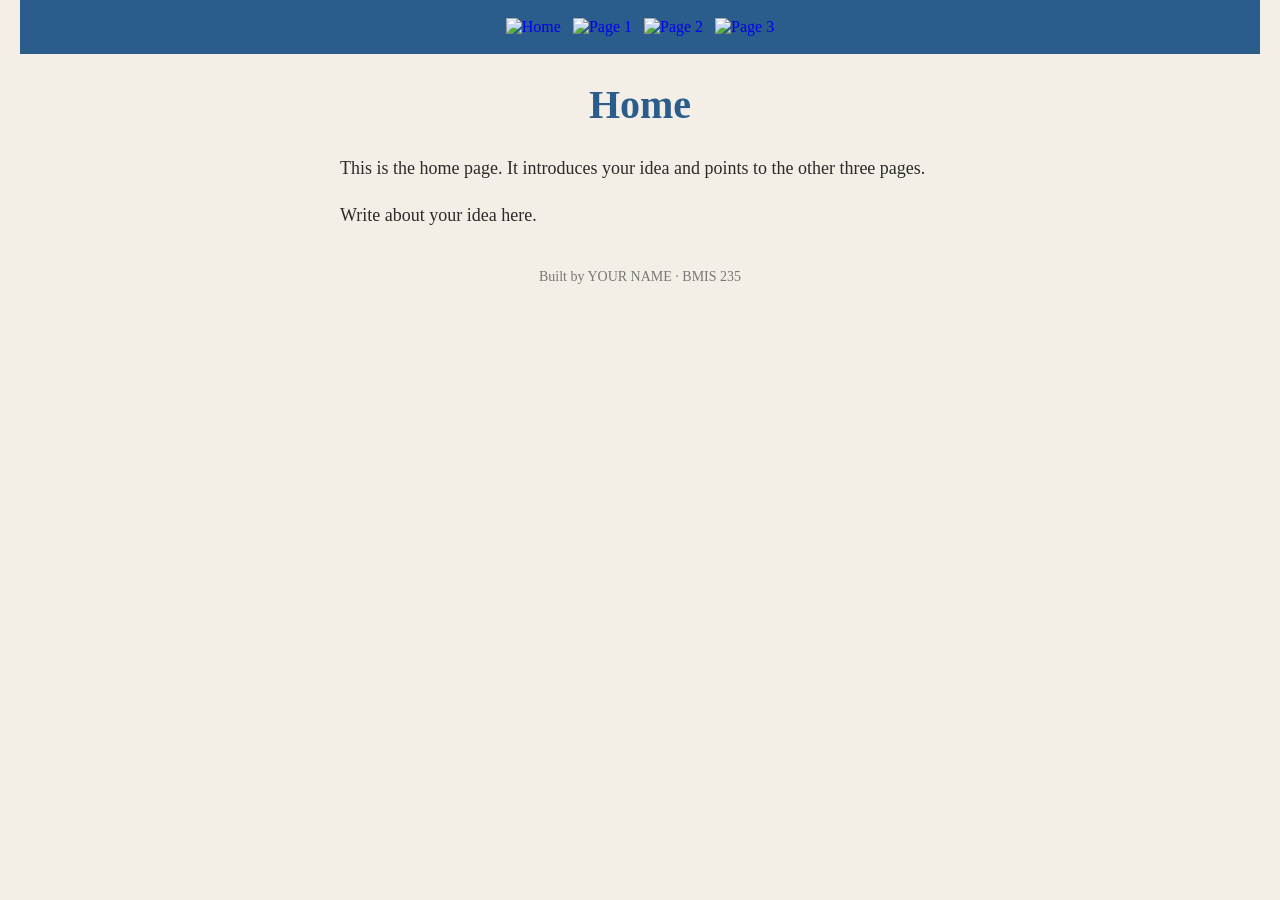
==== index.html @ 082e2f12 "Initial commit" ====
<!DOCTYPE html>
<!--
  Author: YOUR NAME
  GU username: YOUR-GU-USERNAME
  Course: BMIS 235 - HTML-3
-->
<html lang="en">
<head>
<meta charset="utf-8">
<meta name="author" content="YOUR NAME">
<title>Home</title>

<!-- this one line connects the page to the stylesheet -->
<link rel="stylesheet" href="styles.css">
</head>
<body>

<!-- ===== MENU ============================================================
     The menu is four links. Each link wraps an image instead of words.
     Build it once on this page, check that every link works,
     then copy the whole <nav> block and paste it over the menu on the
     other three pages, so every page has the exact same menu.
     ===================================================================== -->
<nav>
    <a href="index.html"><img src="img/home.png" alt="Home"></a>
    <a href="page1.html"><img src="img/page1.png" alt="Page 1"></a>
    <a href="page2.html"><img src="img/page2.png" alt="Page 2"></a>
    <a href="page3.html"><img src="img/page3.png" alt="Page 3"></a>
</nav>

<h1>Home</h1>
<p>This is the home page. It introduces your idea and points to the other three pages.</p>
<p>Write about your idea here.</p>

<!-- ===== SHOWCASE ======================================================
     This box is empty on purpose. In Part 7 you paste an interactive
     graphic BETWEEN the opening <div> and the closing </div> below.
     ===================================================================== -->
<div class="showcase"></div>

<!-- Footer: fill in your name -->
<footer>Built by YOUR NAME &middot; BMIS 235</footer>

</body>
</html>
---- styles.css ----
/* =====================================================================
   styles.css  ·  YOUR BRAND
   ---------------------------------------------------------------------
   This one file is your brand guide. Every page that links to it gets
   the same font, the same colors and the same spacing.
   Change a color here once, and every page changes.

   Use the same font and colors you picked for your Excel menu images,
   so the menu and the pages look like one brand.
   ===================================================================== */

body {
    font-family: Georgia, "Times New Roman", serif;
    background-color: #f4efe6;
    color: #2b2b2b;
    margin: 0;
    padding: 0 20px 40px 20px;
}

/* the menu at the top of every page */
nav {
    background-color: #2b5d8c;
    padding: 14px;
    text-align: center;
}

/* every image inside the menu is forced to the same height.
   If your images still look different sizes, their WIDTHS are
   different: go back to Excel and make every cell the same size. */
nav img {
    height: 50px;
    margin: 4px;
    vertical-align: middle;
}

/* no underline or border around the image links */
nav a {
    text-decoration: none;
}

h1 {
    color: #2b5d8c;
    text-align: center;
    font-size: 40px;
}

p {
    max-width: 600px;
    margin: 20px auto;
    font-size: 18px;
    line-height: 1.5;
}

footer {
    text-align: center;
    font-size: 14px;
    color: #777777;
    margin-top: 40px;
}
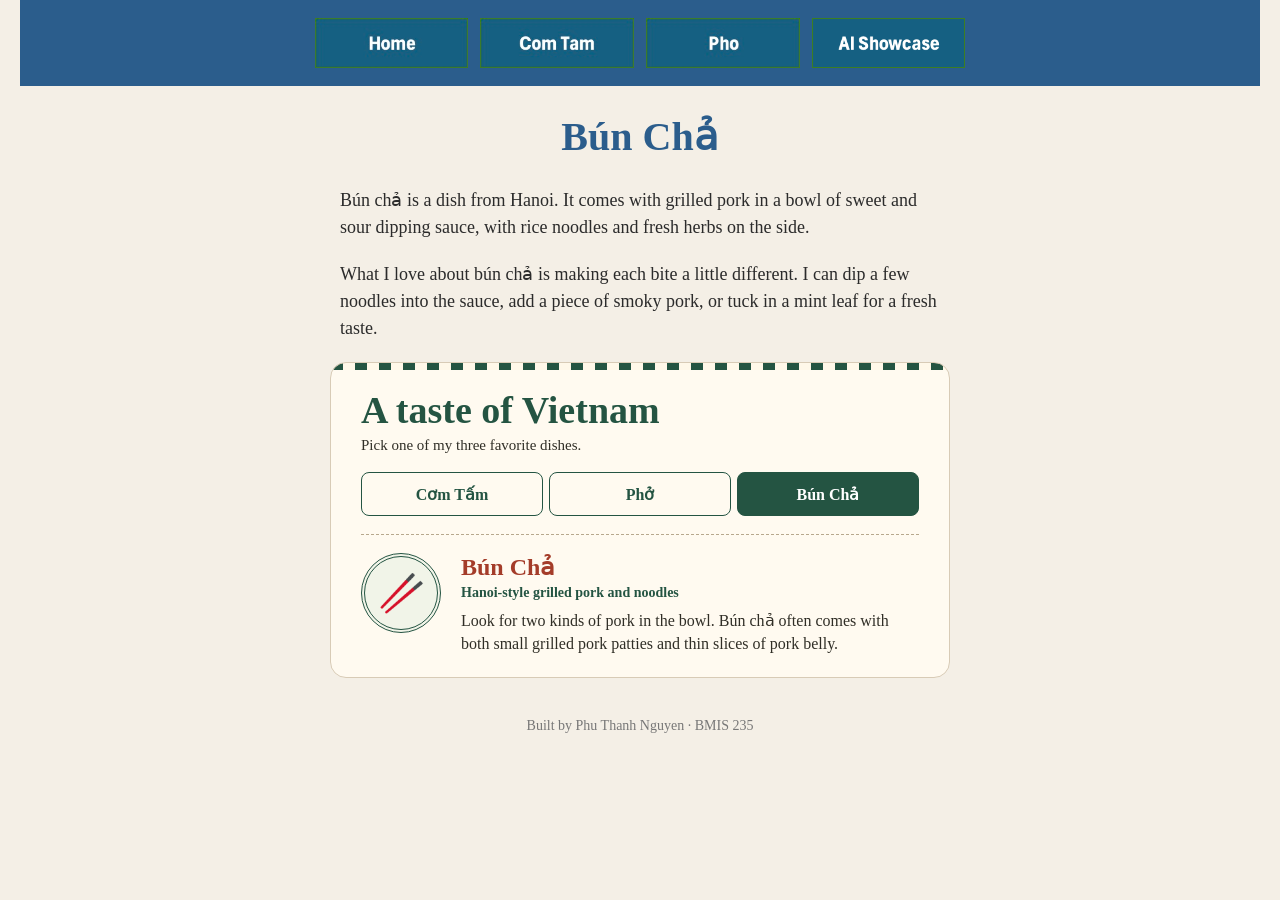
==== commit 41e45bd3: "Update index.html" ====
--- a/index.html
+++ b/index.html
@@ -1,45 +1,237 @@
 <!DOCTYPE html>
 <!--
-  Author: YOUR NAME
+  Author: Phu Thanh Nguyen
   GU username: YOUR-GU-USERNAME
   Course: BMIS 235 - HTML-3
 -->
 <html lang="en">
 <head>
-<meta charset="utf-8">
-<meta name="author" content="YOUR NAME">
-<title>Home</title>
-
-<!-- this one line connects the page to the stylesheet -->
-<link rel="stylesheet" href="styles.css">
+    <meta charset="utf-8">
+    <meta name="viewport" content="width=device-width, initial-scale=1">
+    <meta name="author" content="Phu Thanh Nguyen">
+    <title>Bún Chả | My Top 3 Vietnamese Dishes</title>
+    <link rel="stylesheet" href="styles.css">
 </head>
+
 <body>
-
-<!-- ===== MENU ============================================================
-     The menu is four links. Each link wraps an image instead of words.
-     Build it once on this page, check that every link works,
-     then copy the whole <nav> block and paste it over the menu on the
-     other three pages, so every page has the exact same menu.
-     ===================================================================== -->
-<nav>
-    <a href="index.html"><img src="img/home.png" alt="Home"></a>
-    <a href="page1.html"><img src="img/page1.png" alt="Page 1"></a>
-    <a href="page2.html"><img src="img/page2.png" alt="Page 2"></a>
-    <a href="page3.html"><img src="img/page3.png" alt="Page 3"></a>
-</nav>
-
-<h1>Home</h1>
-<p>This is the home page. It introduces your idea and points to the other three pages.</p>
-<p>Write about your idea here.</p>
-
-<!-- ===== SHOWCASE ======================================================
-     This box is empty on purpose. In Part 7 you paste an interactive
-     graphic BETWEEN the opening <div> and the closing </div> below.
-     ===================================================================== -->
-<div class="showcase"></div>
-
-<!-- Footer: fill in your name -->
-<footer>Built by YOUR NAME &middot; BMIS 235</footer>
-
+    <!-- Menu: Each image links to one page of the website. -->
+    <nav aria-label="Main menu">
+        <a href="index.html"><img src="img/home.png" alt="Home"></a>
+        <a href="page1.html"><img src="img/page1.png" alt="Cơm Tấm"></a>
+        <a href="page2.html"><img src="img/page2.png" alt="Phở"></a>
+        <a href="page3.html" aria-current="page"><img src="img/page3.png" alt="Bún Chả"></a>
+    </nav>
+
+    <main>
+        <h1>Bún Chả</h1>
+        <p>
+            Bún chả is a dish from Hanoi. It comes with grilled pork in a bowl
+            of sweet and sour dipping sauce, with rice noodles and fresh herbs
+            on the side.
+        </p>
+        <p>
+            What I love about bún chả is making each bite a little different.
+            I can dip a few noodles into the sauce, add a piece of smoky pork,
+            or tuck in a mint leaf for a fresh taste.
+        </p>
+
+        <div class="showcase">
+            <!-- HTML: Pick a dish to see its tasting card. -->
+            <section class="dish-menu" aria-label="My Vietnamese menu">
+                <h2 class="menu-title">A taste of Vietnam</h2>
+                <div class="menu-hint">Pick one of my three favorite dishes.</div>
+
+                <div class="dish-buttons" role="group" aria-label="Choose a dish">
+                    <button type="button" aria-controls="card-com-tam" aria-pressed="false">
+                        Cơm Tấm
+                    </button>
+                    <button type="button" aria-controls="card-pho" aria-pressed="false">
+                        Phở
+                    </button>
+                    <button type="button" aria-controls="card-bun-cha" aria-pressed="true">
+                        Bún Chả
+                    </button>
+                </div>
+
+                <div aria-live="polite" aria-atomic="true">
+                    <div class="dish-card" id="card-com-tam" hidden>
+                        <span class="dish-plate" aria-hidden="true">🍚</span>
+                        <div>
+                            <h3 class="dish-name">Cơm Tấm</h3>
+                            <div class="dish-subtitle">Saigon-style broken rice</div>
+                            <div class="dish-fact">
+                                Look closely at the rice. The grains are small because
+                                they broke during milling. That is what gives cơm tấm
+                                its name and texture.
+                            </div>
+                        </div>
+                    </div>
+
+                    <div class="dish-card" id="card-pho" hidden>
+                        <span class="dish-plate" aria-hidden="true">🍜</span>
+                        <div>
+                            <h3 class="dish-name">Phở</h3>
+                            <div class="dish-subtitle">Vietnamese noodle soup</div>
+                            <div class="dish-fact">
+                                Try a spoonful of broth before adding herbs.
+                                In beef phở, you can often smell star anise and
+                                cinnamon in the steam.
+                            </div>
+                        </div>
+                    </div>
+
+                    <div class="dish-card" id="card-bun-cha">
+                        <span class="dish-plate" aria-hidden="true">🥢</span>
+                        <div>
+                            <h3 class="dish-name">Bún Chả</h3>
+                            <div class="dish-subtitle">Hanoi-style grilled pork and noodles</div>
+                            <div class="dish-fact">
+                                Look for two kinds of pork in the bowl. Bún chả often
+                                comes with both small grilled pork patties and thin
+                                slices of pork belly.
+                            </div>
+                        </div>
+                    </div>
+                </div>
+            </section>
+
+            <!-- CSS: Give the graphic a striped edge and green-rimmed plates. -->
+            <style>
+                .showcase .dish-menu {
+                    --herb: #245442;
+                    --chili: #a43c29;
+                    box-sizing: border-box;
+                    width: 100%;
+                    max-width: 620px;
+                    max-height: 480px;
+                    overflow: auto;
+                    margin: 0 auto;
+                    padding: 26px clamp(14px, 4vw, 30px) 22px;
+                    border: 1px solid #d8cbb6;
+                    border-radius: 16px;
+                    background:
+                        repeating-linear-gradient(90deg, var(--herb) 0 12px, #fff8e9 12px 24px)
+                        top / 100% 7px no-repeat,
+                        #fffaf0;
+                    color: #302e26;
+                    font-family: inherit;
+                    text-align: left;
+                }
+
+                .showcase .menu-title {
+                    margin: 0;
+                    color: var(--herb);
+                    font-size: clamp(26px, 5vw, 38px);
+                    line-height: 1.15;
+                }
+
+                .showcase .menu-hint {
+                    margin-top: 5px;
+                    font-size: 15px;
+                }
+
+                .showcase .dish-buttons {
+                    display: grid;
+                    grid-template-columns: repeat(3, minmax(0, 1fr));
+                    gap: 6px;
+                    margin: 18px 0;
+                }
+
+                .showcase .dish-buttons button {
+                    min-height: 44px;
+                    padding: 6px 3px;
+                    border: 1px solid var(--herb);
+                    border-radius: 8px;
+                    background: transparent;
+                    color: var(--herb);
+                    font: inherit;
+                    font-weight: bold;
+                    cursor: pointer;
+                }
+
+                .showcase .dish-buttons button:hover {
+                    background: #e5eddf;
+                }
+
+                .showcase .dish-buttons button[aria-pressed="true"] {
+                    background: var(--herb);
+                    color: white;
+                }
+
+                .showcase .dish-buttons button:focus-visible {
+                    outline: 3px solid var(--chili);
+                    outline-offset: 2px;
+                }
+
+                .showcase .dish-card {
+                    display: grid;
+                    grid-template-columns: auto minmax(0, 1fr);
+                    align-items: start;
+                    gap: clamp(10px, 3vw, 20px);
+                    padding-top: 18px;
+                    border-top: 1px dashed #b7a88d;
+                }
+
+                .showcase .dish-card[hidden] {
+                    display: none;
+                }
+
+                .showcase .dish-plate {
+                    display: grid;
+                    place-items: center;
+                    width: clamp(44px, 10vw, 72px);
+                    aspect-ratio: 1;
+                    border: 4px double var(--herb);
+                    border-radius: 50%;
+                    background: #f1f4e8;
+                    font-size: clamp(24px, 5vw, 38px);
+                }
+
+                .showcase .dish-name {
+                    margin: 0;
+                    color: var(--chili);
+                    font-size: 24px;
+                    line-height: 1.2;
+                }
+
+                .showcase .dish-subtitle {
+                    margin: 3px 0 8px;
+                    color: var(--herb);
+                    font-size: 14px;
+                    font-weight: bold;
+                }
+
+                .showcase .dish-fact {
+                    font-size: 16px;
+                    line-height: 1.45;
+                }
+            </style>
+
+            <!-- JavaScript: Show the card that matches the button you click. -->
+            <script>
+                {
+                    const showcase = document.currentScript.closest(".showcase");
+                    const buttons = showcase.querySelectorAll(".dish-buttons button");
+                    const cards = showcase.querySelectorAll(".dish-card");
+
+                    for (const button of buttons) {
+                        button.addEventListener("click", function () {
+                            const chosenCard = button.getAttribute("aria-controls");
+
+                            for (const card of cards) {
+                                card.hidden = card.id !== chosenCard;
+                            }
+
+                            for (const item of buttons) {
+                                item.setAttribute("aria-pressed", item === button);
+                            }
+                        });
+                    }
+                }
+            </script>
+        </div>
+    </main>
+
+    <footer>Built by Phu Thanh Nguyen &middot; BMIS 235</footer>
 </body>
 </html>
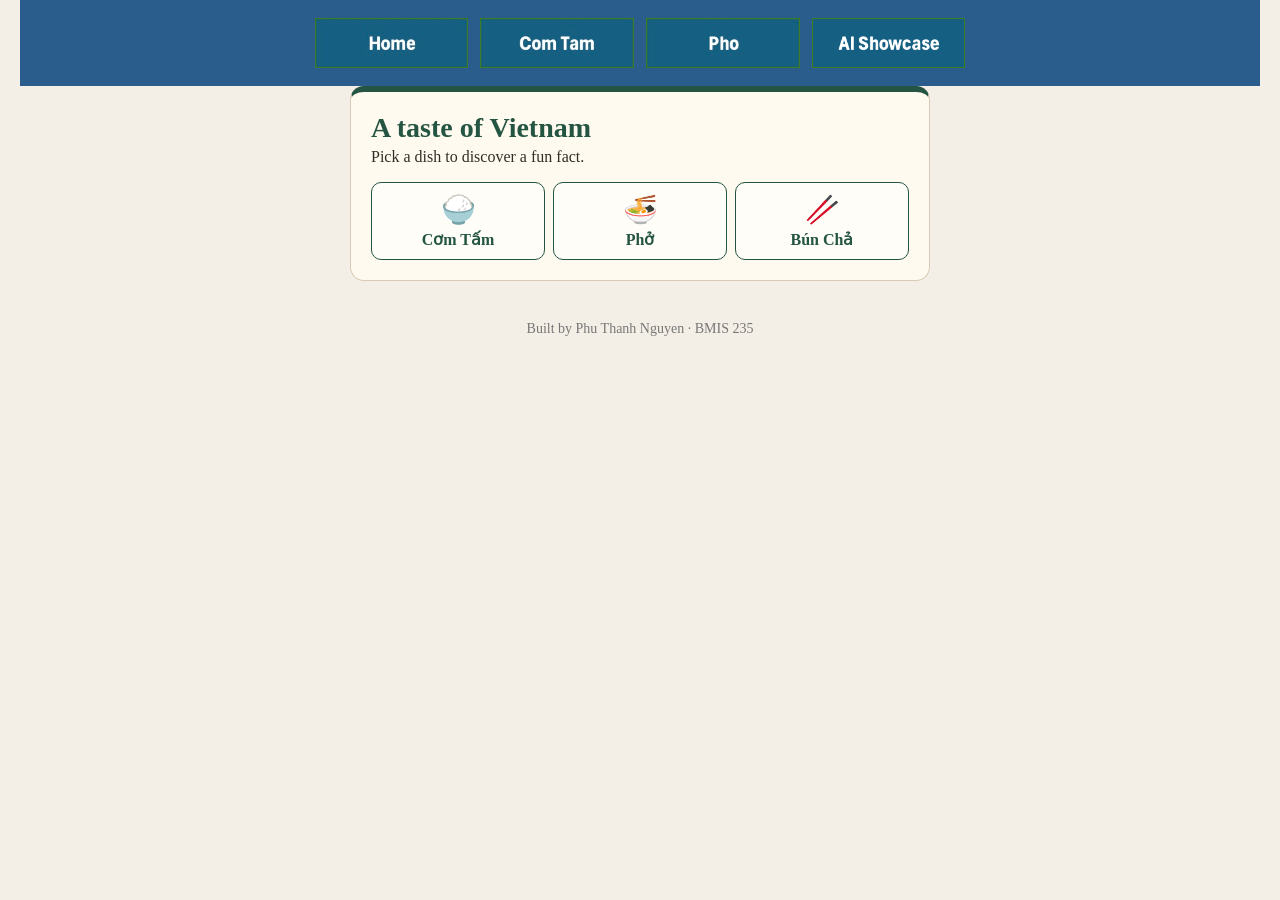
==== commit d31ad1ea: "Update index.html" ====
--- a/index.html
+++ b/index.html
@@ -9,110 +9,67 @@
     <meta charset="utf-8">
     <meta name="viewport" content="width=device-width, initial-scale=1">
     <meta name="author" content="Phu Thanh Nguyen">
-    <title>Bún Chả | My Top 3 Vietnamese Dishes</title>
+    <title>My Top 3 Vietnamese Dishes</title>
     <link rel="stylesheet" href="styles.css">
 </head>
+<body>
 
-<body>
-    <!-- Menu: Each image links to one page of the website. -->
+    <!-- Menu: Each image links to one page. -->
     <nav aria-label="Main menu">
         <a href="index.html"><img src="img/home.png" alt="Home"></a>
         <a href="page1.html"><img src="img/page1.png" alt="Cơm Tấm"></a>
         <a href="page2.html"><img src="img/page2.png" alt="Phở"></a>
-        <a href="page3.html" aria-current="page"><img src="img/page3.png" alt="Bún Chả"></a>
+        <a href="page3.html"><img src="img/page3.png" alt="Bún Chả"></a>
     </nav>
 
     <main>
-        <h1>Bún Chả</h1>
-        <p>
-            Bún chả is a dish from Hanoi. It comes with grilled pork in a bowl
-            of sweet and sour dipping sauce, with rice noodles and fresh herbs
-            on the side.
-        </p>
-        <p>
-            What I love about bún chả is making each bite a little different.
-            I can dip a few noodles into the sauce, add a piece of smoky pork,
-            or tuck in a mint leaf for a fresh taste.
-        </p>
+        <div class="showcase">
 
-        <div class="showcase">
-            <!-- HTML: Pick a dish to see its tasting card. -->
-            <section class="dish-menu" aria-label="My Vietnamese menu">
+            <!-- HTML: Choose a dish to reveal a fun fact. -->
+            <section class="dish-menu">
                 <h2 class="menu-title">A taste of Vietnam</h2>
-                <div class="menu-hint">Pick one of my three favorite dishes.</div>
+                <div class="menu-hint">Pick a dish to discover a fun fact.</div>
 
                 <div class="dish-buttons" role="group" aria-label="Choose a dish">
-                    <button type="button" aria-controls="card-com-tam" aria-pressed="false">
+                    <button type="button" aria-pressed="false"
+                            aria-controls="dish-fact"
+                            data-fact="Cơm tấm means broken rice. The small grains give this Saigon favorite its name.">
+                        <span class="dish-icon" aria-hidden="true">🍚</span>
                         Cơm Tấm
                     </button>
-                    <button type="button" aria-controls="card-pho" aria-pressed="false">
+
+                    <button type="button" aria-pressed="false"
+                            aria-controls="dish-fact"
+                            data-fact="That warm smell rising from a bowl of beef phở often comes from star anise and cinnamon in the broth.">
+                        <span class="dish-icon" aria-hidden="true">🍜</span>
                         Phở
                     </button>
-                    <button type="button" aria-controls="card-bun-cha" aria-pressed="true">
+
+                    <button type="button" aria-pressed="false"
+                            aria-controls="dish-fact"
+                            data-fact="A bowl of bún chả often has two kinds of grilled pork. Look for small pork patties and thin slices of pork belly.">
+                        <span class="dish-icon" aria-hidden="true">🥢</span>
                         Bún Chả
                     </button>
                 </div>
 
-                <div aria-live="polite" aria-atomic="true">
-                    <div class="dish-card" id="card-com-tam" hidden>
-                        <span class="dish-plate" aria-hidden="true">🍚</span>
-                        <div>
-                            <h3 class="dish-name">Cơm Tấm</h3>
-                            <div class="dish-subtitle">Saigon-style broken rice</div>
-                            <div class="dish-fact">
-                                Look closely at the rice. The grains are small because
-                                they broke during milling. That is what gives cơm tấm
-                                its name and texture.
-                            </div>
-                        </div>
-                    </div>
-
-                    <div class="dish-card" id="card-pho" hidden>
-                        <span class="dish-plate" aria-hidden="true">🍜</span>
-                        <div>
-                            <h3 class="dish-name">Phở</h3>
-                            <div class="dish-subtitle">Vietnamese noodle soup</div>
-                            <div class="dish-fact">
-                                Try a spoonful of broth before adding herbs.
-                                In beef phở, you can often smell star anise and
-                                cinnamon in the steam.
-                            </div>
-                        </div>
-                    </div>
-
-                    <div class="dish-card" id="card-bun-cha">
-                        <span class="dish-plate" aria-hidden="true">🥢</span>
-                        <div>
-                            <h3 class="dish-name">Bún Chả</h3>
-                            <div class="dish-subtitle">Hanoi-style grilled pork and noodles</div>
-                            <div class="dish-fact">
-                                Look for two kinds of pork in the bowl. Bún chả often
-                                comes with both small grilled pork patties and thin
-                                slices of pork belly.
-                            </div>
-                        </div>
-                    </div>
-                </div>
+                <div id="dish-fact" class="dish-fact" role="status"></div>
             </section>
 
-            <!-- CSS: Give the graphic a striped edge and green-rimmed plates. -->
+            <!-- CSS: Style the menu card, dish buttons, and selected fact. -->
             <style>
                 .showcase .dish-menu {
-                    --herb: #245442;
-                    --chili: #a43c29;
                     box-sizing: border-box;
                     width: 100%;
-                    max-width: 620px;
+                    max-width: 580px;
                     max-height: 480px;
                     overflow: auto;
                     margin: 0 auto;
-                    padding: 26px clamp(14px, 4vw, 30px) 22px;
+                    padding: 20px;
                     border: 1px solid #d8cbb6;
-                    border-radius: 16px;
-                    background:
-                        repeating-linear-gradient(90deg, var(--herb) 0 12px, #fff8e9 12px 24px)
-                        top / 100% 7px no-repeat,
-                        #fffaf0;
+                    border-top: 6px solid #245442;
+                    border-radius: 14px;
+                    background: #fffaf0;
                     color: #302e26;
                     font-family: inherit;
                     text-align: left;
@@ -120,33 +77,35 @@
 
                 .showcase .menu-title {
                     margin: 0;
-                    color: var(--herb);
-                    font-size: clamp(26px, 5vw, 38px);
-                    line-height: 1.15;
+                    color: #245442;
+                    font-size: 28px;
                 }
 
                 .showcase .menu-hint {
-                    margin-top: 5px;
-                    font-size: 15px;
+                    margin: 4px 0 16px;
                 }
 
                 .showcase .dish-buttons {
                     display: grid;
                     grid-template-columns: repeat(3, minmax(0, 1fr));
-                    gap: 6px;
-                    margin: 18px 0;
+                    gap: 8px;
                 }
 
                 .showcase .dish-buttons button {
-                    min-height: 44px;
-                    padding: 6px 3px;
-                    border: 1px solid var(--herb);
-                    border-radius: 8px;
-                    background: transparent;
-                    color: var(--herb);
+                    padding: 10px 4px;
+                    border: 1px solid #245442;
+                    border-radius: 10px;
+                    background: #fffdf8;
+                    color: #245442;
                     font: inherit;
                     font-weight: bold;
                     cursor: pointer;
+                }
+
+                .showcase .dish-icon {
+                    display: block;
+                    margin-bottom: 4px;
+                    font-size: 28px;
                 }
 
                 .showcase .dish-buttons button:hover {
@@ -154,84 +113,43 @@
                 }
 
                 .showcase .dish-buttons button[aria-pressed="true"] {
-                    background: var(--herb);
+                    background: #245442;
                     color: white;
                 }
 
                 .showcase .dish-buttons button:focus-visible {
-                    outline: 3px solid var(--chili);
+                    outline: 3px solid #a43c29;
                     outline-offset: 2px;
                 }
 
-                .showcase .dish-card {
-                    display: grid;
-                    grid-template-columns: auto minmax(0, 1fr);
-                    align-items: start;
-                    gap: clamp(10px, 3vw, 20px);
-                    padding-top: 18px;
-                    border-top: 1px dashed #b7a88d;
-                }
-
-                .showcase .dish-card[hidden] {
-                    display: none;
-                }
-
-                .showcase .dish-plate {
-                    display: grid;
-                    place-items: center;
-                    width: clamp(44px, 10vw, 72px);
-                    aspect-ratio: 1;
-                    border: 4px double var(--herb);
-                    border-radius: 50%;
-                    background: #f1f4e8;
-                    font-size: clamp(24px, 5vw, 38px);
-                }
-
-                .showcase .dish-name {
-                    margin: 0;
-                    color: var(--chili);
-                    font-size: 24px;
-                    line-height: 1.2;
-                }
-
-                .showcase .dish-subtitle {
-                    margin: 3px 0 8px;
-                    color: var(--herb);
-                    font-size: 14px;
-                    font-weight: bold;
-                }
-
-                .showcase .dish-fact {
-                    font-size: 16px;
-                    line-height: 1.45;
+                .showcase .dish-fact:not(:empty) {
+                    margin-top: 16px;
+                    padding: 4px 0 4px 12px;
+                    border-left: 3px solid #a43c29;
+                    line-height: 1.5;
                 }
             </style>
 
-            <!-- JavaScript: Show the card that matches the button you click. -->
+            <!-- JavaScript: Show the chosen fact and highlight its button. -->
             <script>
-                {
-                    const showcase = document.currentScript.closest(".showcase");
-                    const buttons = showcase.querySelectorAll(".dish-buttons button");
-                    const cards = showcase.querySelectorAll(".dish-card");
+                const dishButtons = document.querySelectorAll(".showcase .dish-buttons button");
+                const factBox = document.getElementById("dish-fact");
 
-                    for (const button of buttons) {
-                        button.addEventListener("click", function () {
-                            const chosenCard = button.getAttribute("aria-controls");
+                for (const button of dishButtons) {
+                    button.addEventListener("click", function () {
+                        factBox.textContent = button.dataset.fact;
 
-                            for (const card of cards) {
-                                card.hidden = card.id !== chosenCard;
-                            }
-
-                            for (const item of buttons) {
-                                item.setAttribute("aria-pressed", item === button);
-                            }
-                        });
-                    }
+                        for (const item of dishButtons) {
+                            item.setAttribute("aria-pressed", item === button);
+                        }
+                    });
                 }
             </script>
+
         </div>
     </main>
 
     <footer>Built by Phu Thanh Nguyen &middot; BMIS 235</footer>
+
 </body>
 </html>
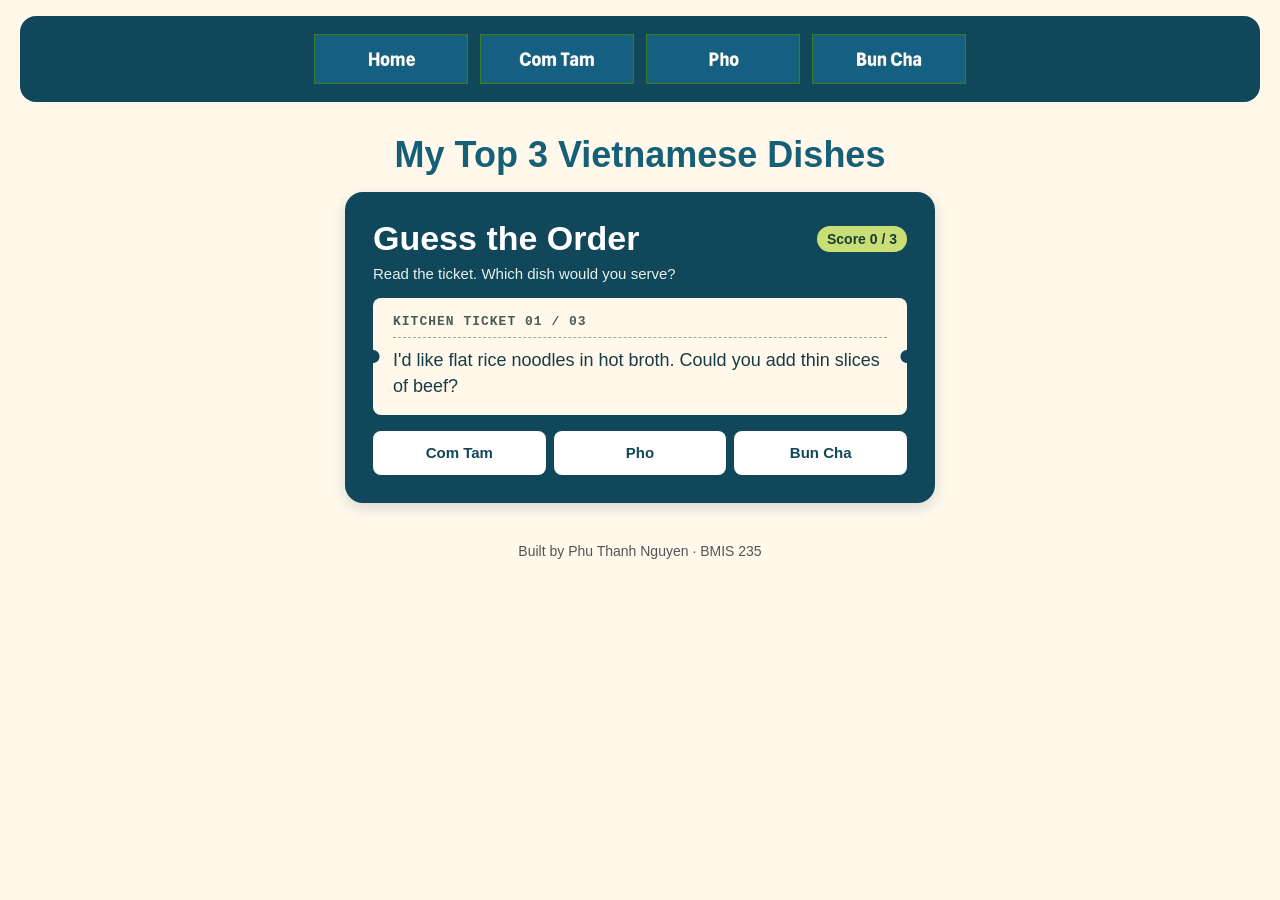
==== commit 157e8f24: "Update index.html" ====
--- a/index.html
+++ b/index.html
@@ -1,148 +1,297 @@
 <!DOCTYPE html>
 <!--
-  Author: Phu Thanh Nguyen
-  GU username: YOUR-GU-USERNAME
-  Course: BMIS 235 - HTML-3
+    Author: Phu Thanh Nguyen
+    GU username: YOUR-GU-USERNAME
+    Course: BMIS 235 - HTML-3
 -->
 <html lang="en">
 <head>
     <meta charset="utf-8">
     <meta name="viewport" content="width=device-width, initial-scale=1">
     <meta name="author" content="Phu Thanh Nguyen">
-    <title>My Top 3 Vietnamese Dishes</title>
+    <title>Home | My Top 3 Vietnamese Dishes</title>
     <link rel="stylesheet" href="styles.css">
 </head>
 <body>
 
     <!-- Menu: Each image links to one page. -->
     <nav aria-label="Main menu">
-        <a href="index.html"><img src="img/home.png" alt="Home"></a>
-        <a href="page1.html"><img src="img/page1.png" alt="Cơm Tấm"></a>
-        <a href="page2.html"><img src="img/page2.png" alt="Phở"></a>
-        <a href="page3.html"><img src="img/page3.png" alt="Bún Chả"></a>
+        <a href="index.html" aria-current="page"><img src="img/home.png" alt="Home"></a>
+        <a href="page1.html"><img src="img/page1.png" alt="Com Tam"></a>
+        <a href="page2.html"><img src="img/page2.png" alt="Pho"></a>
+        <a href="page3.html"><img src="img/page3.png" alt="Bun Cha"></a>
     </nav>
 
     <main>
+        <h1>My Top 3 Vietnamese Dishes</h1>
+
         <div class="showcase">
 
-            <!-- HTML: Choose a dish to reveal a fun fact. -->
-            <section class="dish-menu">
-                <h2 class="menu-title">A taste of Vietnam</h2>
-                <div class="menu-hint">Pick a dish to discover a fun fact.</div>
-
-                <div class="dish-buttons" role="group" aria-label="Choose a dish">
-                    <button type="button" aria-pressed="false"
-                            aria-controls="dish-fact"
-                            data-fact="Cơm tấm means broken rice. The small grains give this Saigon favorite its name.">
-                        <span class="dish-icon" aria-hidden="true">🍚</span>
-                        Cơm Tấm
-                    </button>
-
-                    <button type="button" aria-pressed="false"
-                            aria-controls="dish-fact"
-                            data-fact="That warm smell rising from a bowl of beef phở often comes from star anise and cinnamon in the broth.">
-                        <span class="dish-icon" aria-hidden="true">🍜</span>
-                        Phở
-                    </button>
-
-                    <button type="button" aria-pressed="false"
-                            aria-controls="dish-fact"
-                            data-fact="A bowl of bún chả often has two kinds of grilled pork. Look for small pork patties and thin slices of pork belly.">
-                        <span class="dish-icon" aria-hidden="true">🥢</span>
-                        Bún Chả
-                    </button>
+            <!-- HTML: Read the kitchen ticket and choose the dish to serve. -->
+            <section class="order-game" aria-labelledby="game-title">
+                <div class="game-top">
+                    <h2 class="game-title" id="game-title">Guess the Order</h2>
+                    <span class="game-score">Score 0 / 3</span>
                 </div>
 
-                <div id="dish-fact" class="dish-fact" role="status"></div>
+                <div class="game-hint">Read the ticket. Which dish would you serve?</div>
+
+                <div class="game-ticket">
+                    <div class="ticket-number">Kitchen ticket 01 / 03</div>
+                    <div class="ticket-clue" id="ticket-clue"></div>
+                </div>
+
+                <div class="game-choices" role="group" aria-label="Choose a dish"
+                     aria-describedby="ticket-clue">
+                    <button type="button" value="Com Tam">Com Tam</button>
+                    <button type="button" value="Pho">Pho</button>
+                    <button type="button" value="Bun Cha">Bun Cha</button>
+                </div>
+
+                <div class="game-message" role="status"></div>
+                <button type="button" class="game-next" hidden>Next ticket &rarr;</button>
             </section>
 
-            <!-- CSS: Style the menu card, dish buttons, and selected fact. -->
+            <!-- CSS: Give the game a teal background and a cream paper ticket. -->
             <style>
-                .showcase .dish-menu {
+                .showcase .order-game {
                     box-sizing: border-box;
                     width: 100%;
-                    max-width: 580px;
+                    max-width: 590px;
                     max-height: 480px;
                     overflow: auto;
                     margin: 0 auto;
-                    padding: 20px;
-                    border: 1px solid #d8cbb6;
-                    border-top: 6px solid #245442;
-                    border-radius: 14px;
-                    background: #fffaf0;
-                    color: #302e26;
-                    font-family: inherit;
+                    padding: clamp(16px, 4vw, 28px);
+                    border-radius: 18px;
+                    background: #10475a;
+                    color: white;
+                    font-family: Arial, Helvetica, sans-serif;
                     text-align: left;
-                }
-
-                .showcase .menu-title {
+                    box-shadow: 0 5px 14px rgba(16, 71, 90, 0.16);
+                }
+
+                .showcase .game-top {
+                    display: flex;
+                    align-items: center;
+                    justify-content: space-between;
+                    flex-wrap: wrap;
+                    gap: 8px;
+                }
+
+                .showcase .game-title {
                     margin: 0;
-                    color: #245442;
-                    font-size: 28px;
-                }
-
-                .showcase .menu-hint {
-                    margin: 4px 0 16px;
-                }
-
-                .showcase .dish-buttons {
+                    color: white;
+                    font-size: clamp(24px, 5vw, 34px);
+                    line-height: 1.1;
+                }
+
+                .showcase .game-score {
+                    padding: 5px 10px;
+                    border-radius: 20px;
+                    background: #c9df75;
+                    color: #173c36;
+                    font-size: 14px;
+                    font-weight: bold;
+                }
+
+                .showcase .game-hint {
+                    margin-top: 8px;
+                    color: #e5f0ee;
+                    font-size: 15px;
+                }
+
+                .showcase .game-ticket {
+                    margin: 16px 0;
+                    padding: 16px 20px;
+                    border-radius: 8px;
+                    background:
+                        radial-gradient(circle at left center, #10475a 6px, transparent 7px),
+                        radial-gradient(circle at right center, #10475a 6px, transparent 7px),
+                        #fff8eb;
+                    color: #173c45;
+                }
+
+                .showcase .ticket-number {
+                    padding-bottom: 8px;
+                    border-bottom: 1px dashed #9caa98;
+                    color: #475d54;
+                    font: bold 13px "Courier New", monospace;
+                    letter-spacing: 1px;
+                    text-transform: uppercase;
+                }
+
+                .showcase .ticket-clue {
+                    margin-top: 10px;
+                    font-size: 18px;
+                    line-height: 1.4;
+                }
+
+                .showcase .game-choices {
                     display: grid;
                     grid-template-columns: repeat(3, minmax(0, 1fr));
                     gap: 8px;
                 }
 
-                .showcase .dish-buttons button {
-                    padding: 10px 4px;
-                    border: 1px solid #245442;
-                    border-radius: 10px;
-                    background: #fffdf8;
-                    color: #245442;
-                    font: inherit;
-                    font-weight: bold;
+                .showcase .order-game button {
+                    min-height: 44px;
+                    padding: 8px 4px;
+                    border: 2px solid transparent;
+                    border-radius: 8px;
+                    font: bold 15px Arial, Helvetica, sans-serif;
                     cursor: pointer;
                 }
 
-                .showcase .dish-icon {
-                    display: block;
-                    margin-bottom: 4px;
-                    font-size: 28px;
-                }
-
-                .showcase .dish-buttons button:hover {
-                    background: #e5eddf;
-                }
-
-                .showcase .dish-buttons button[aria-pressed="true"] {
-                    background: #245442;
-                    color: white;
-                }
-
-                .showcase .dish-buttons button:focus-visible {
-                    outline: 3px solid #a43c29;
+                .showcase .game-choices button {
+                    background: white;
+                    color: #10475a;
+                }
+
+                .showcase .game-choices button:hover:enabled {
+                    background: #edf4cd;
+                }
+
+                .showcase .game-choices button.correct {
+                    background: #c9df75;
+                    color: #173c36;
+                }
+
+                .showcase .game-choices button:disabled {
+                    cursor: default;
+                }
+
+                .showcase .order-game button:focus-visible {
+                    outline: 3px solid #fff8eb;
                     outline-offset: 2px;
                 }
 
-                .showcase .dish-fact:not(:empty) {
-                    margin-top: 16px;
-                    padding: 4px 0 4px 12px;
-                    border-left: 3px solid #a43c29;
-                    line-height: 1.5;
+                .showcase .game-message:not(:empty) {
+                    margin-top: 14px;
+                    line-height: 1.4;
+                }
+
+                .showcase .game-next {
+                    margin-top: 8px;
+                    background: transparent;
+                    color: #deef9a;
+                    text-decoration: underline;
+                    text-underline-offset: 4px;
                 }
             </style>
 
-            <!-- JavaScript: Show the chosen fact and highlight its button. -->
+            <!-- JavaScript: Mix up the orders, check each answer, and keep score. -->
             <script>
-                const dishButtons = document.querySelectorAll(".showcase .dish-buttons button");
-                const factBox = document.getElementById("dish-fact");
-
-                for (const button of dishButtons) {
-                    button.addEventListener("click", function () {
-                        factBox.textContent = button.dataset.fact;
-
-                        for (const item of dishButtons) {
-                            item.setAttribute("aria-pressed", item === button);
+                {
+                    const game = document.currentScript.closest(".showcase");
+                    const choices = game.querySelectorAll(".game-choices button");
+                    const ticket = game.querySelector(".ticket-number");
+                    const clue = game.querySelector(".ticket-clue");
+                    const scoreLabel = game.querySelector(".game-score");
+                    const message = game.querySelector(".game-message");
+                    const next = game.querySelector(".game-next");
+
+                    const menu = [
+                        {
+                            name: "Com Tam",
+                            clues: [
+                                "I'd like grilled pork over tiny grains of broken rice. A fried egg on top, please!",
+                                "I'll have the Saigon rice plate. The little broken grains are my favorite part."
+                            ]
+                        },
+                        {
+                            name: "Pho",
+                            clues: [
+                                "I'd like flat rice noodles in hot broth. Could you add thin slices of beef?",
+                                "One bowl of noodle soup, please. I love the smell of star anise in the broth."
+                            ]
+                        },
+                        {
+                            name: "Bun Cha",
+                            clues: [
+                                "I'll have the Hanoi dish with grilled pork patties. Leave the noodles on the side so I can dip them.",
+                                "I'd like rice noodles and fresh herbs, with a separate bowl of grilled pork in sweet and sour dipping sauce."
+                            ]
                         }
+                    ];
+
+                    let orders = [];
+                    let round = 0;
+                    let score = 0;
+
+                    function startGame() {
+                        const remaining = menu.slice();
+                        orders = [];
+                        round = 0;
+                        score = 0;
+
+                        // Pick each dish once so every game has three different orders.
+                        while (remaining.length > 0) {
+                            const pick = Math.floor(Math.random() * remaining.length);
+                            const dish = remaining.splice(pick, 1)[0];
+                            orders.push(dish);
+                        }
+
+                        scoreLabel.textContent = "Score 0 / 3";
+                        showTicket();
+                    }
+
+                    function showTicket() {
+                        const dish = orders[round];
+                        const pick = Math.floor(Math.random() * dish.clues.length);
+
+                        ticket.textContent = "Kitchen ticket 0" + (round + 1) + " / 03";
+                        clue.textContent = dish.clues[pick];
+                        message.textContent = "";
+                        next.hidden = true;
+
+                        for (const button of choices) {
+                            button.disabled = false;
+                            button.classList.remove("correct");
+                        }
+                    }
+
+                    for (const button of choices) {
+                        button.addEventListener("click", function () {
+                            const answer = orders[round].name;
+
+                            if (button.value === answer) {
+                                score++;
+                                message.textContent = "Order up! " + answer + " is the right dish.";
+                            } else {
+                                message.textContent = "You served " + button.value +
+                                    ". The customer ordered " + answer + ".";
+                            }
+
+                            for (const choice of choices) {
+                                choice.disabled = true;
+                                choice.classList.toggle("correct", choice.value === answer);
+                            }
+
+                            scoreLabel.textContent = "Score " + score + " / 3";
+
+                            if (round === orders.length - 1) {
+                                message.textContent += " Final score: " + score + " out of 3.";
+                                next.textContent = "Play again ↻";
+                            } else {
+                                next.textContent = "Next ticket →";
+                            }
+
+                            next.hidden = false;
+                            next.focus();
+                        });
+                    }
+
+                    next.addEventListener("click", function () {
+                        if (round === orders.length - 1) {
+                            startGame();
+                        } else {
+                            round++;
+                            showTicket();
+                        }
+
+                        choices[0].focus();
                     });
+
+                    startGame();
                 }
             </script>
 
--- a/styles.css
+++ b/styles.css
@@ -1,59 +1,80 @@
-/* =====================================================================
-   styles.css  ·  YOUR BRAND
-   ---------------------------------------------------------------------
-   This one file is your brand guide. Every page that links to it gets
-   the same font, the same colors and the same spacing.
-   Change a color here once, and every page changes.
+/* styles.css
+   Author: Phu Thanh Nguyen
+   GU username: YOUR-GU-USERNAME
+   Course: BMIS 235 - HTML-3
+*/
 
-   Use the same font and colors you picked for your Excel menu images,
-   so the menu and the pages look like one brand.
-   ===================================================================== */
-
+/* Font and colors for all four pages */
 body {
-    font-family: Georgia, "Times New Roman", serif;
-    background-color: #f4efe6;
+    font-family: Arial, Helvetica, sans-serif;
+    background-color: #fff8eb;
     color: #2b2b2b;
     margin: 0;
-    padding: 0 20px 40px 20px;
+    padding: 16px 20px 40px;
 }
 
-/* the menu at the top of every page */
+/* Menu at the top of each page */
 nav {
-    background-color: #2b5d8c;
+    background-color: #10475a;
     padding: 14px;
     text-align: center;
 }
 
-/* every image inside the menu is forced to the same height.
-   If your images still look different sizes, their WIDTHS are
-   different: go back to Excel and make every cell the same size. */
+nav a {
+    text-decoration: none;
+}
+
 nav img {
     height: 50px;
+    width: auto;
     margin: 4px;
     vertical-align: middle;
 }
 
-/* no underline or border around the image links */
-nav a {
-    text-decoration: none;
+/* Page title */
+h1 {
+    color: #155f77;
+    text-align: center;
+    font-size: 36px;
+    margin: 32px auto 16px;
 }
 
-h1 {
-    color: #2b5d8c;
-    text-align: center;
-    font-size: 40px;
+/* Paragraphs */
+p {
+    max-width: 600px;
+    margin: 12px auto 20px;
+    font-size: 18px;
+    line-height: 1.6;
 }
 
-p {
-    max-width: 600px;
-    margin: 20px auto;
-    font-size: 18px;
-    line-height: 1.5;
+/* Footer */
+footer {
+    margin-top: 40px;
+    text-align: center;
+    font-size: 14px;
+    color: #555555;
 }
 
-footer {
-    text-align: center;
-    font-size: 14px;
-    color: #777777;
-    margin-top: 40px;
+/* New style 1: Round the corners of the menu bar */
+nav {
+    border-radius: 16px;
 }
+
+/* New style 2: Highlight a menu button when you hover or use Tab */
+nav a:hover img,
+nav a:focus-visible img {
+    outline: 3px solid #c9df75;
+    outline-offset: 2px;
+}
+
+/* New style 3: Line up section headings with the text and add a green stripe */
+body > h2,
+main > h2 {
+    box-sizing: border-box;
+    max-width: 600px;
+    margin: 28px auto 8px;
+    padding-left: 12px;
+    border-left: 5px solid #769839;
+    color: #155f77;
+    font-size: 24px;
+}
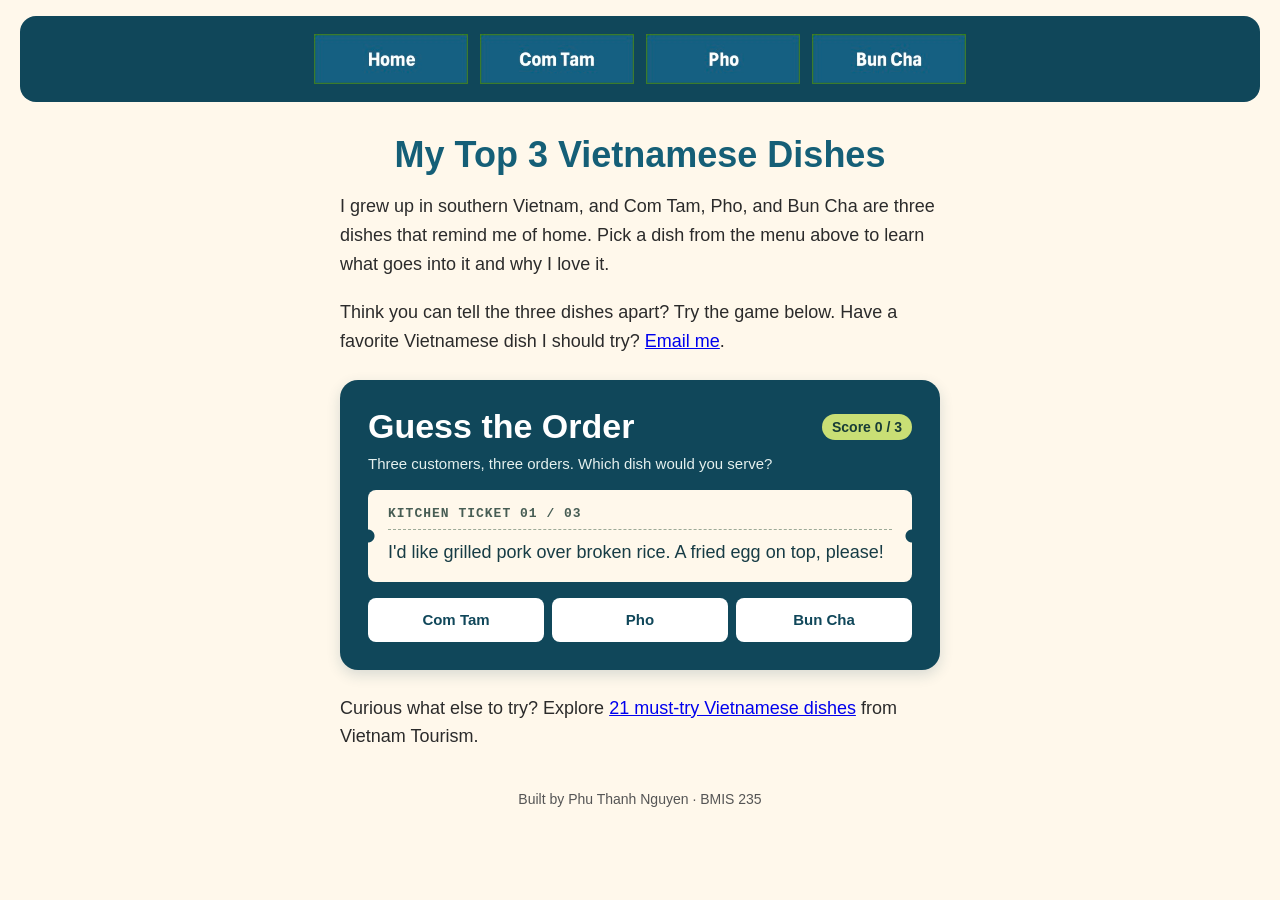
==== commit e4d99dd2: "Update index.html" ====
--- a/index.html
+++ b/index.html
@@ -1,7 +1,7 @@
 <!DOCTYPE html>
 <!--
     Author: Phu Thanh Nguyen
-    GU username: YOUR-GU-USERNAME
+    GU username: pnguyen11
     Course: BMIS 235 - HTML-3
 -->
 <html lang="en">
@@ -12,9 +12,9 @@
     <title>Home | My Top 3 Vietnamese Dishes</title>
     <link rel="stylesheet" href="styles.css">
 </head>
+
 <body>
-
-    <!-- Menu: Each image links to one page. -->
+    <!-- Menu: Each image opens one page of the site. -->
     <nav aria-label="Main menu">
         <a href="index.html" aria-current="page"><img src="img/home.png" alt="Home"></a>
         <a href="page1.html"><img src="img/page1.png" alt="Com Tam"></a>
@@ -25,16 +25,27 @@
     <main>
         <h1>My Top 3 Vietnamese Dishes</h1>
 
+        <p>
+            I grew up in southern Vietnam, and Com Tam, Pho, and Bun Cha are three
+            dishes that remind me of home. Pick a dish from the menu above to learn
+            what goes into it and why I love it.
+        </p>
+
+        <p>
+            Think you can tell the three dishes apart? Try the game below.
+            Have a favorite Vietnamese dish I should try?
+            <a href="mailto:pnguyen11@zagmail.gonzaga.edu">Email me</a>.
+        </p>
+
         <div class="showcase">
-
-            <!-- HTML: Read the kitchen ticket and choose the dish to serve. -->
+            <!-- HTML: Read the kitchen ticket and choose a dish. -->
             <section class="order-game" aria-labelledby="game-title">
                 <div class="game-top">
                     <h2 class="game-title" id="game-title">Guess the Order</h2>
                     <span class="game-score">Score 0 / 3</span>
                 </div>
 
-                <div class="game-hint">Read the ticket. Which dish would you serve?</div>
+                <div class="game-hint">Three customers, three orders. Which dish would you serve?</div>
 
                 <div class="game-ticket">
                     <div class="ticket-number">Kitchen ticket 01 / 03</div>
@@ -57,10 +68,10 @@
                 .showcase .order-game {
                     box-sizing: border-box;
                     width: 100%;
-                    max-width: 590px;
+                    max-width: 600px;
                     max-height: 480px;
                     overflow: auto;
-                    margin: 0 auto;
+                    margin: 24px auto;
                     padding: clamp(16px, 4vw, 28px);
                     border-radius: 18px;
                     background: #10475a;
@@ -98,6 +109,7 @@
                     margin-top: 8px;
                     color: #e5f0ee;
                     font-size: 15px;
+                    line-height: 1.4;
                 }
 
                 .showcase .game-ticket {
@@ -135,7 +147,7 @@
                 .showcase .order-game button {
                     min-height: 44px;
                     padding: 8px 4px;
-                    border: 2px solid transparent;
+                    border: 0;
                     border-radius: 8px;
                     font: bold 15px Arial, Helvetica, sans-serif;
                     cursor: pointer;
@@ -170,7 +182,7 @@
                 }
 
                 .showcase .game-next {
-                    margin-top: 8px;
+                    margin-top: 6px;
                     background: transparent;
                     color: #deef9a;
                     text-decoration: underline;
@@ -178,7 +190,7 @@
                 }
             </style>
 
-            <!-- JavaScript: Mix up the orders, check each answer, and keep score. -->
+            <!-- JavaScript: Mix up the tickets, check each answer, and keep score. -->
             <script>
                 {
                     const game = document.currentScript.closest(".showcase");
@@ -193,14 +205,14 @@
                         {
                             name: "Com Tam",
                             clues: [
-                                "I'd like grilled pork over tiny grains of broken rice. A fried egg on top, please!",
-                                "I'll have the Saigon rice plate. The little broken grains are my favorite part."
+                                "I'd like grilled pork over broken rice. A fried egg on top, please!",
+                                "I'll have the Saigon rice plate. Those tiny broken grains are my favorite part."
                             ]
                         },
                         {
                             name: "Pho",
                             clues: [
-                                "I'd like flat rice noodles in hot broth. Could you add thin slices of beef?",
+                                "I'd like flat rice noodles in hot broth with thin slices of beef, please.",
                                 "One bowl of noodle soup, please. I love the smell of star anise in the broth."
                             ]
                         },
@@ -208,7 +220,7 @@
                             name: "Bun Cha",
                             clues: [
                                 "I'll have the Hanoi dish with grilled pork patties. Leave the noodles on the side so I can dip them.",
-                                "I'd like rice noodles and fresh herbs, with a separate bowl of grilled pork in sweet and sour dipping sauce."
+                                "I'd like fresh herbs and rice noodles, with grilled pork in a separate bowl of sweet and sour dipping sauce."
                             ]
                         }
                     ];
@@ -223,7 +235,7 @@
                         round = 0;
                         score = 0;
 
-                        // Pick each dish once so every game has three different orders.
+                        // Pick each dish once, in a different order each game.
                         while (remaining.length > 0) {
                             const pick = Math.floor(Math.random() * remaining.length);
                             const dish = remaining.splice(pick, 1)[0];
@@ -294,11 +306,15 @@
                     startGame();
                 }
             </script>
-
         </div>
+
+        <p>
+            Curious what else to try? Explore
+            <a href="https://vietnam.travel/things-to-do/21-must-try-vietnamese-dishes/">21 must-try Vietnamese dishes</a>
+            from Vietnam Tourism.
+        </p>
     </main>
 
     <footer>Built by Phu Thanh Nguyen &middot; BMIS 235</footer>
-
 </body>
 </html>
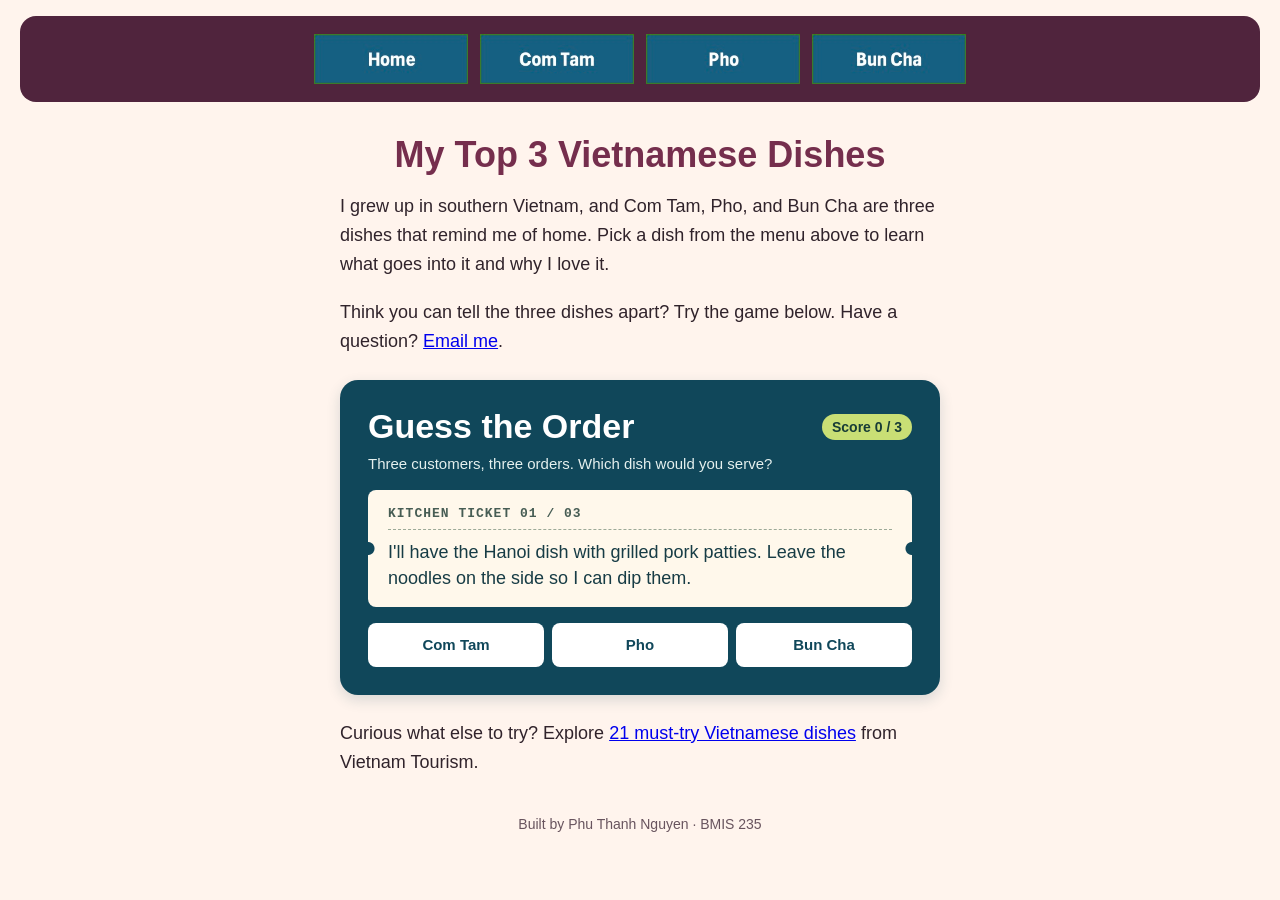
==== commit 1adaaebb: "Update index.html" ====
--- a/index.html
+++ b/index.html
@@ -33,7 +33,7 @@
 
         <p>
             Think you can tell the three dishes apart? Try the game below.
-            Have a favorite Vietnamese dish I should try?
+            Have a question?
             <a href="mailto:pnguyen11@zagmail.gonzaga.edu">Email me</a>.
         </p>
 
--- a/styles.css
+++ b/styles.css
@@ -7,15 +7,15 @@
 /* Font and colors for all four pages */
 body {
     font-family: Arial, Helvetica, sans-serif;
-    background-color: #fff8eb;
-    color: #2b2b2b;
+    background-color: #fff4ed;
+    color: #30232b;
     margin: 0;
     padding: 16px 20px 40px;
 }
 
 /* Menu at the top of each page */
 nav {
-    background-color: #10475a;
+    background-color: #50243d;
     padding: 14px;
     text-align: center;
 }
@@ -33,7 +33,7 @@
 
 /* Page title */
 h1 {
-    color: #155f77;
+    color: #752e4d;
     text-align: center;
     font-size: 36px;
     margin: 32px auto 16px;
@@ -52,7 +52,7 @@
     margin-top: 40px;
     text-align: center;
     font-size: 14px;
-    color: #555555;
+    color: #68545e;
 }
 
 /* New style 1: Round the corners of the menu bar */
@@ -63,18 +63,18 @@
 /* New style 2: Highlight a menu button when you hover or use Tab */
 nav a:hover img,
 nav a:focus-visible img {
-    outline: 3px solid #c9df75;
+    outline: 3px solid #ffcf72;
     outline-offset: 2px;
 }
 
-/* New style 3: Line up section headings with the text and add a green stripe */
+/* New style 3: Line up section headings with the text and add a gold stripe */
 body > h2,
 main > h2 {
     box-sizing: border-box;
     max-width: 600px;
     margin: 28px auto 8px;
     padding-left: 12px;
-    border-left: 5px solid #769839;
-    color: #155f77;
+    border-left: 5px solid #c48827;
+    color: #752e4d;
     font-size: 24px;
 }
